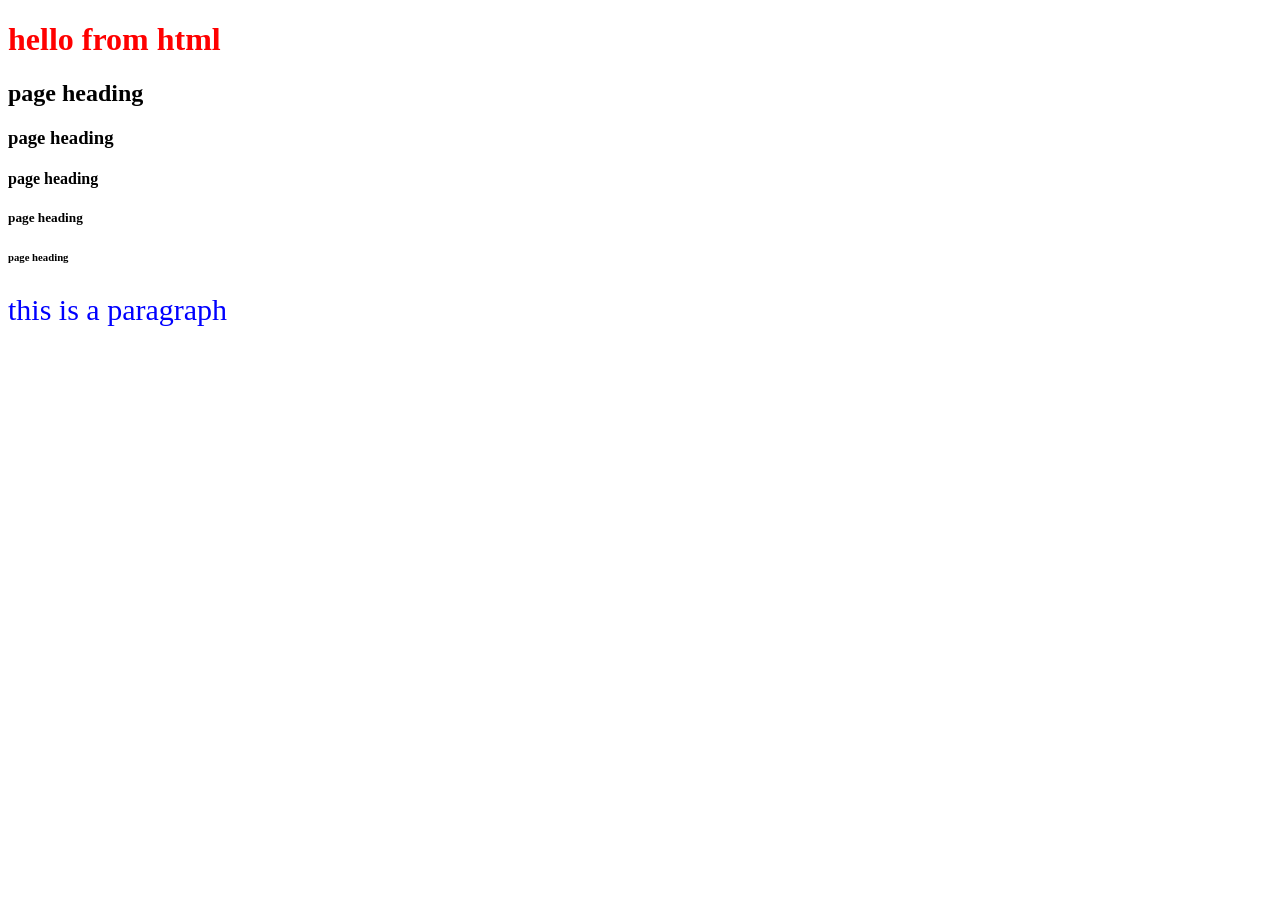
==== src/main/resources/static/index.html @ 48017fcb "first spring boot project" ====
<!DOCTYPE html>
<html lang="en">
<head>
    <meta charset="UTF-8">
    <meta name="viewport" content="width=device-width, initial-scale=1.0">
    <title>Document</title>
  <link rel="stylesheet" href="site.css">   
</head>
<body>
    
    <h1>
        hello from html
    </h1>
    <h2>page heading</h2>
    <h3>page heading</h3>
    <h4>page heading</h4>
    <h5>page heading</h5>
    <h6>page heading</h6>
    <p>
        this is a paragraph
    </p>
        <script src="site.js"></script>
</body>
</html>
---- src/main/resources/static/site.css ----
h1 {
    color: red;
}
p{
    color:blue;
    font-size: 30px;

}
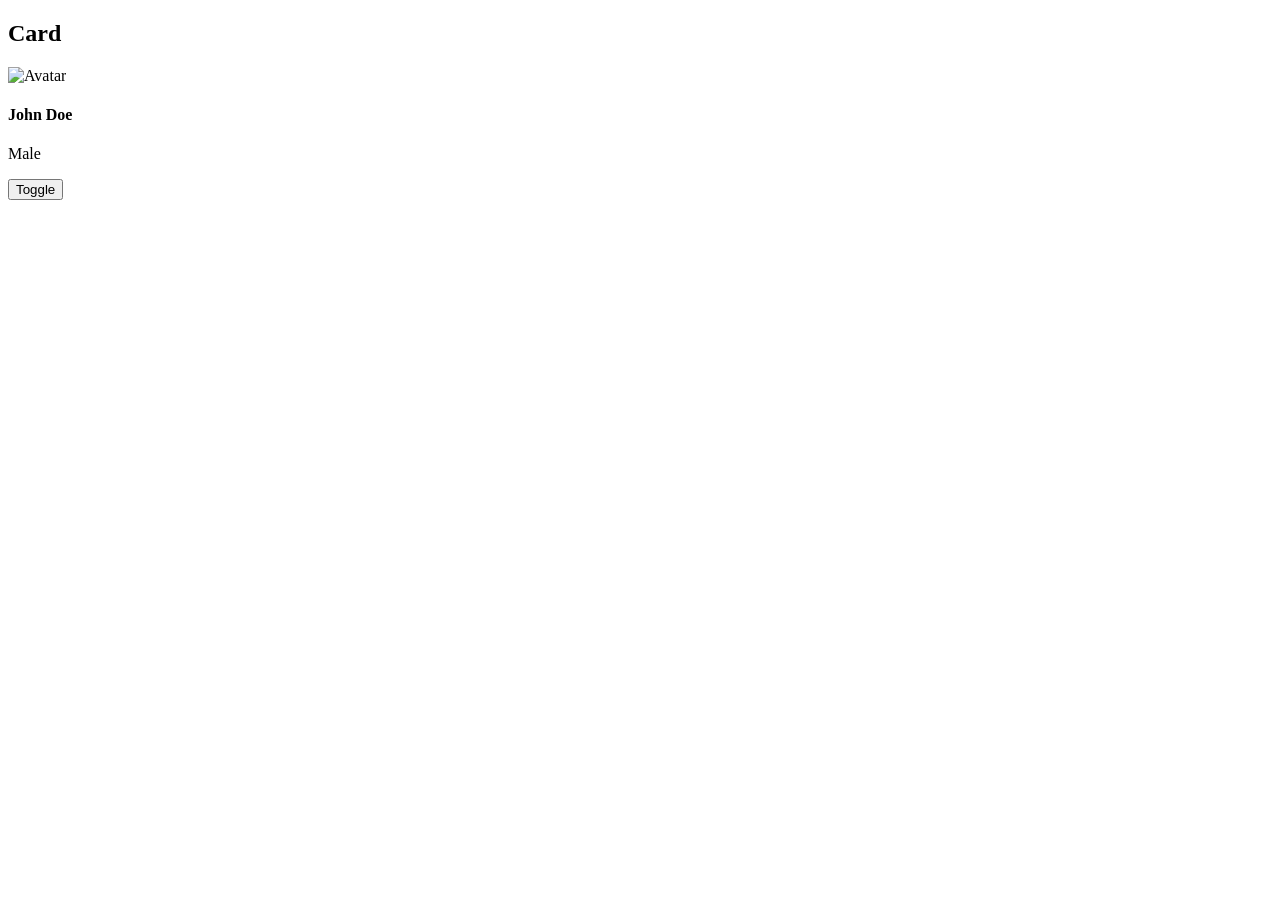
==== commit 7a0abd54: "my first commit" ====
--- a/src/main/resources/static/index.html
+++ b/src/main/resources/static/index.html
@@ -4,21 +4,18 @@
     <meta charset="UTF-8">
     <meta name="viewport" content="width=device-width, initial-scale=1.0">
     <title>Document</title>
-  <link rel="stylesheet" href="site.css">   
+    <link rel="stylesheet" href="css/site.css">
 </head>
 <body>
-    
-    <h1>
-        hello from html
-    </h1>
-    <h2>page heading</h2>
-    <h3>page heading</h3>
-    <h4>page heading</h4>
-    <h5>page heading</h5>
-    <h6>page heading</h6>
-    <p>
-        this is a paragraph
-    </p>
-        <script src="site.js"></script>
+    <h2>Card</h2>
+    <div class="card">
+        <img id="userImage" src="img/john.png" alt="Avatar" style="width:100%">
+        <div class="container">
+            <h4 id="userName"><b>John Doe</b></h4> 
+            <p id="userGender">Male</p> 
+        </div>
+    </div>
+    <button onclick="toggleCard()">Toggle</button>
+    <script src="js/site.js"></script>
 </body>
 </html>
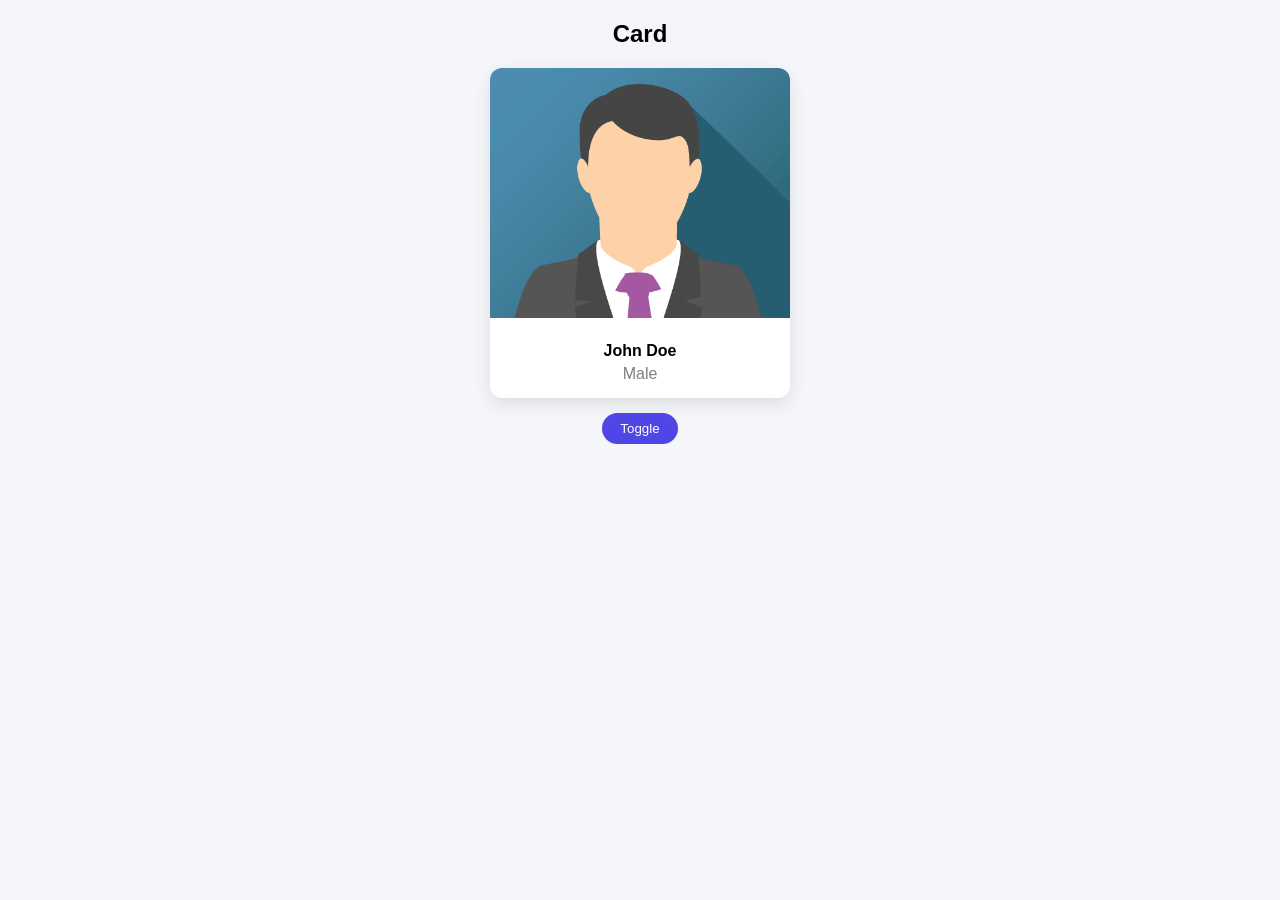
==== commit 57a82d94: "modified toggle cards" ====
--- a/src/main/resources/static/index.html
+++ b/src/main/resources/static/index.html
@@ -3,19 +3,25 @@
 <head>
     <meta charset="UTF-8">
     <meta name="viewport" content="width=device-width, initial-scale=1.0">
-    <title>Document</title>
+    <title>Card Page</title>
     <link rel="stylesheet" href="css/site.css">
 </head>
 <body>
     <h2>Card</h2>
+
+    <!-- Card -->
     <div class="card">
-        <img id="userImage" src="img/john.png" alt="Avatar" style="width:100%">
+        <img id="userImage" src="img/john.png" alt="Avatar">
+        
         <div class="container">
             <h4 id="userName"><b>John Doe</b></h4> 
             <p id="userGender">Male</p> 
         </div>
     </div>
+
+    <!-- Toggle Button -->
     <button onclick="toggleCard()">Toggle</button>
+
     <script src="js/site.js"></script>
 </body>
 </html>
--- a/src/main/resources/static/css/site.css
+++ b/src/main/resources/static/css/site.css
@@ -0,0 +1,69 @@
+body {
+    font-family: Arial, sans-serif;
+    background: #f4f6f9;
+    margin: 0;
+    text-align: center;
+}
+
+/* Navbar */
+.navbar {
+    background: #4f46e5;
+    padding: 12px;
+    color: white;
+    font-size: 18px;
+    font-weight: bold;
+}
+
+/* Heading */
+h2 {
+    margin: 20px 0;
+}
+
+/* Card */
+.card {
+    width: 300px;
+    margin: auto;
+    background: white;
+    border-radius: 12px;
+    box-shadow: 0 6px 18px rgba(0,0,0,0.1);
+    overflow: hidden;
+    transition: 0.3s;
+}
+
+/* Image */
+.card img {
+    width: 100%;
+    height: 250px;
+    object-fit: cover;
+}
+
+/* Content */
+.container {
+    padding: 15px;
+}
+
+.container h4 {
+    margin: 5px 0;
+}
+
+.container p {
+    margin: 0;
+    color: gray;
+}
+
+/* Toggle button */
+button {
+    margin-top: 15px;
+    padding: 8px 18px;
+    border: none;
+    border-radius: 20px;
+    background: #4f46e5;
+    color: white;
+    cursor: pointer;
+}
+
+/* Toggle effect */
+.card.hidden {
+    opacity: 0.3;
+    transform: scale(0.95);
+}
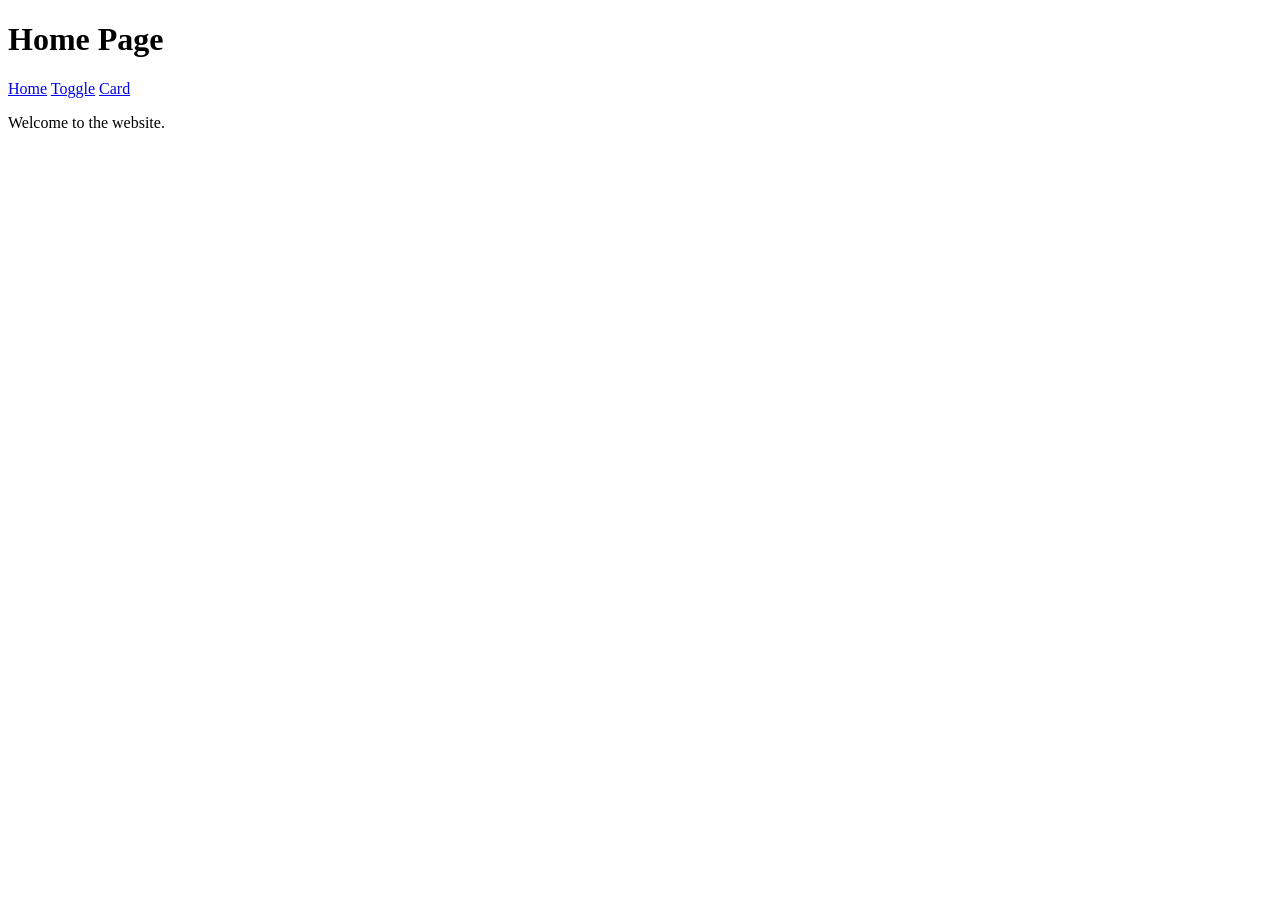
==== commit 3a6c96ae: "Implemented navbar and user toggle functionality" ====
--- a/src/main/resources/static/index.html
+++ b/src/main/resources/static/index.html
@@ -1,26 +1,26 @@
+
 <!DOCTYPE html>
 <html lang="en">
 <head>
     <meta charset="UTF-8">
     <meta name="viewport" content="width=device-width, initial-scale=1.0">
-    <title>Card Page</title>
-    <link rel="stylesheet" href="css/site.css">
+    <title>Home</title>
+
+    <link rel="stylesheet" href="/css/site.css">
 </head>
 <body>
-    <h2>Card</h2>
 
-    <!-- Card -->
-    <div class="card">
-        <img id="userImage" src="img/john.png" alt="Avatar">
-        
-        <div class="container">
-            <h4 id="userName"><b>John Doe</b></h4> 
-            <p id="userGender">Male</p> 
-        </div>
+    <h1>Home Page</h1>
+
+    <div class="navbar">
+        <a href="/index.html">Home</a>
+        <a href="/toggle.html">Toggle</a>
+        <a href="/card.html">Card</a>
     </div>
 
-    <!-- Toggle Button -->
-    <button onclick="toggleCard()">Toggle</button>
+    <div class="content">
+        <p>Welcome to the website.</p>
+    </div>
 
     <script src="js/site.js"></script>
 </body>
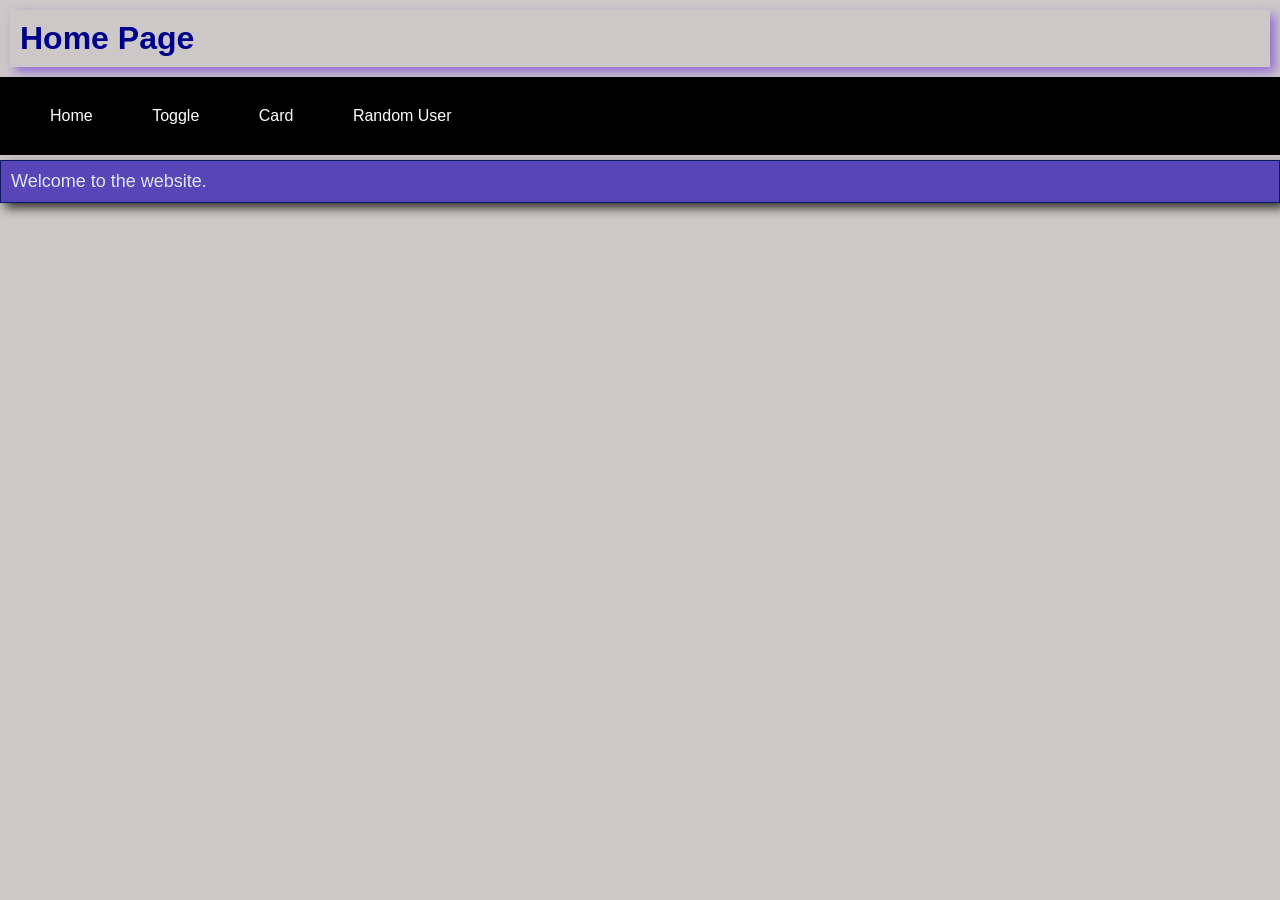
==== commit f0e4fea1: "Updated navbar with random user API" ====
--- a/src/main/resources/static/index.html
+++ b/src/main/resources/static/index.html
@@ -6,16 +6,17 @@
     <meta name="viewport" content="width=device-width, initial-scale=1.0">
     <title>Home</title>
 
-    <link rel="stylesheet" href="/css/site.css">
+    <link rel="stylesheet" href="css/site.css">
 </head>
 <body>
 
-    <h1>Home Page</h1>
+    <h1><b>Home Page</b></h1>
 
     <div class="navbar">
-        <a href="/index.html">Home</a>
-        <a href="/toggle.html">Toggle</a>
-        <a href="/card.html">Card</a>
+        <a href="index.html">Home</a>
+        <a href="toggle.html">Toggle</a>
+        <a href="card.html">Card</a>
+        <a href="randomuser.html">Random User</a>
     </div>
 
     <div class="content">
@@ -24,4 +25,5 @@
 
     <script src="js/site.js"></script>
 </body>
+</body>
 </html>
--- a/src/main/resources/static/css/site.css
+++ b/src/main/resources/static/css/site.css
@@ -0,0 +1,46 @@
+body {
+    background-color: #ccc8c8;
+    font-family: Arial;
+    margin: 0px;
+
+}
+p{
+    color: rgb(220, 231, 232);
+    font-size: 18px;
+    margin-top: 5px;
+    border: 1px solid rgb(12, 24, 95);
+    padding: 10px;
+    background-color: rgb(88, 69, 184);
+    box-shadow: 5px 5px 10px #323030;
+}
+h1 {
+
+    margin-left: 20px;
+    color: darkblue;
+    margin: 10px;
+    box-shadow: 5px 5px 10px #936ad6;
+    padding: 10px;
+
+}
+
+.navbar {
+    /* border: 1px solid rgb(76, 23, 23); */
+    background-color: black;
+    padding: 30px;
+}
+
+.navbar a {
+    padding: 20px;
+    color: white;
+    text-decoration: none;
+    margin-right: 15px;
+    margin-top: 0px;
+    border-radius: 5px;
+}
+
+.navbar a:hover {
+    color: white;
+    background-color: rgb(58, 57, 57);
+    padding: 10px;
+}
+
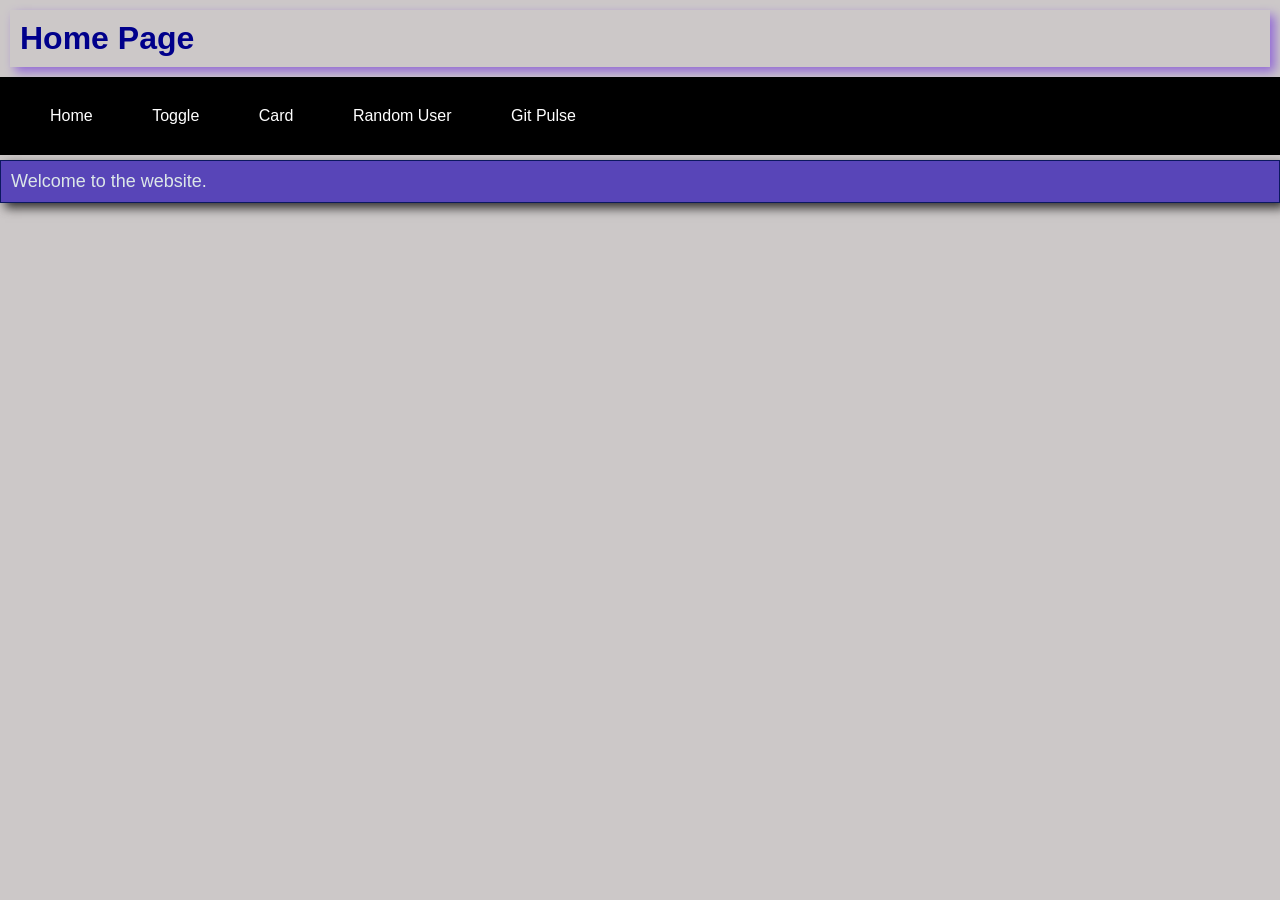
==== commit 13f58f18: "added gitpulse" ====
--- a/src/main/resources/static/index.html
+++ b/src/main/resources/static/index.html
@@ -17,6 +17,7 @@
         <a href="toggle.html">Toggle</a>
         <a href="card.html">Card</a>
         <a href="randomuser.html">Random User</a>
+        <a href="gitpulse.html">Git Pulse</a>
     </div>
 
     <div class="content">
